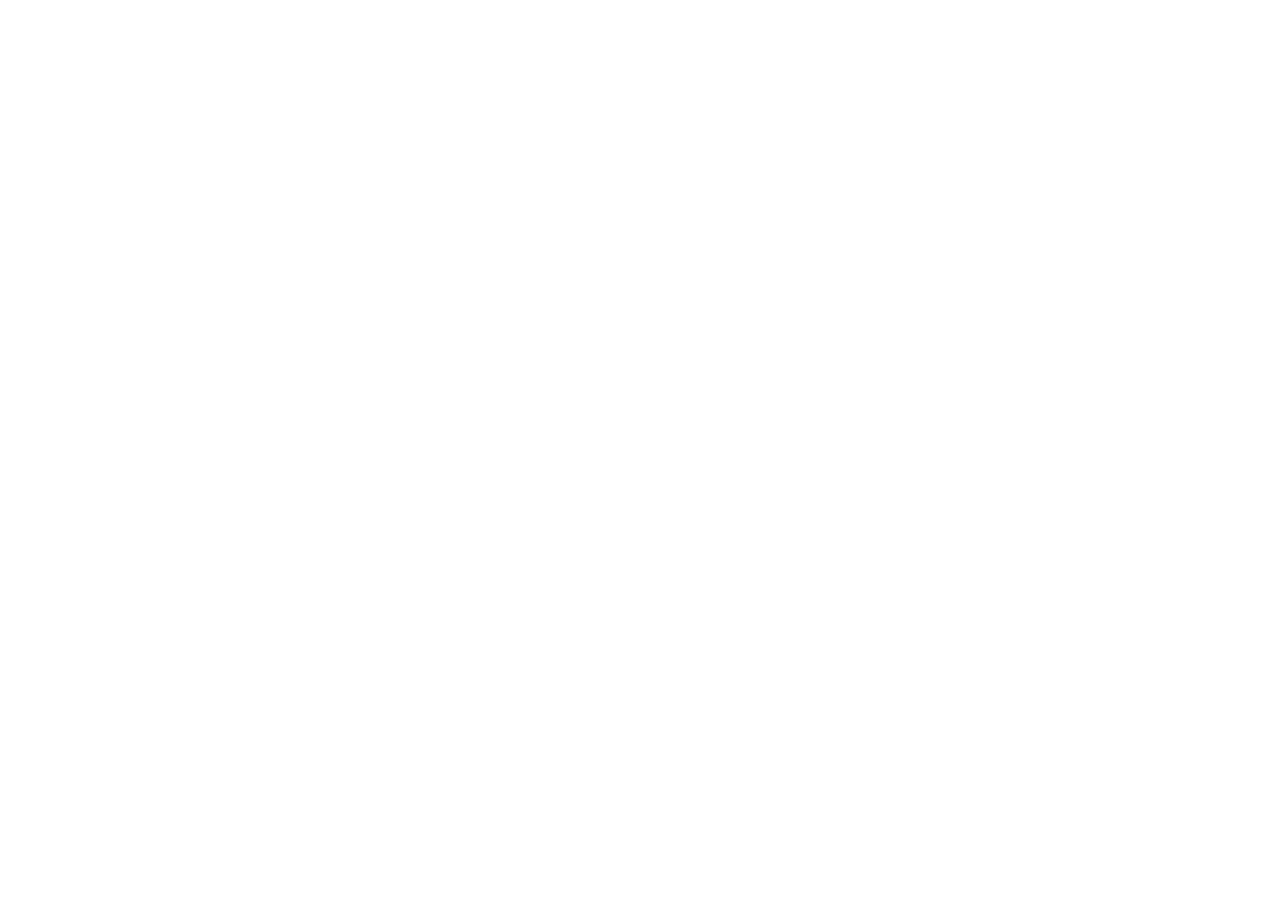
==== views/DeadDemons.html @ 8a97baab "." ====
<!DOCTYPE html>
<html lang="en">
<head>
    <meta charset="UTF-8">
    <meta http-equiv="X-UA-Compatible" content="IE=edge">
    <meta name="viewport" content="width=device-width, initial-scale=1.0">
    <title>Document</title>
</head>
<body>
    
</body>
</html>
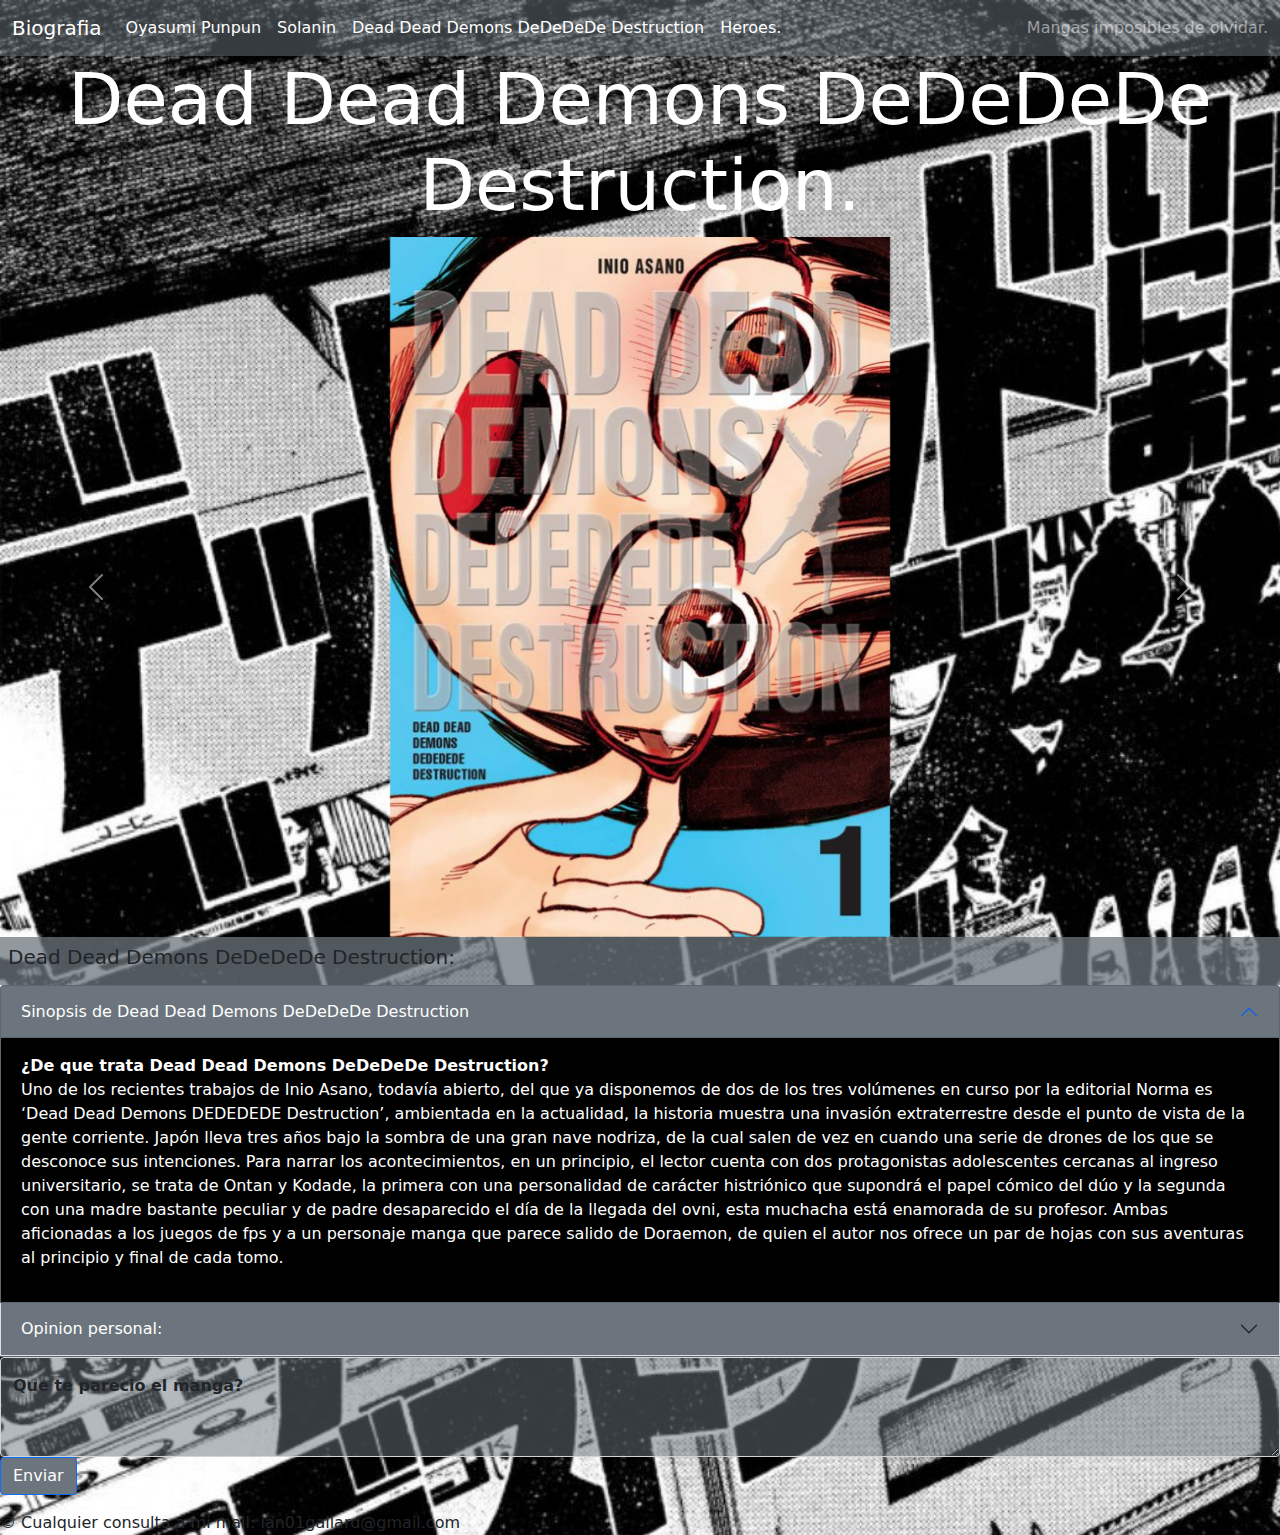
==== commit 46bade50: "." ====
--- a/views/DeadDemons.html
+++ b/views/DeadDemons.html
@@ -4,9 +4,126 @@
     <meta charset="UTF-8">
     <meta http-equiv="X-UA-Compatible" content="IE=edge">
     <meta name="viewport" content="width=device-width, initial-scale=1.0">
-    <title>Document</title>
-</head>
-<body>
-    
-</body>
-</html>+    <link rel="stylesheet" href="../css/bootstrap.min.css">
+    <link rel="stylesheet" href="../css/style.css">
+    <title>Dead Dead Demons DeDeDeDe Destruction</title>
+  </head>
+  <body class="bg-black parallaxDead">
+      <nav class="navbar navbar-expand-lg navbar-light bg-secondary bg-opacity-50">
+          <div class="container-fluid">
+            <a class="navbar-brand text-white" href="../index.html">Biografia</a>
+            <button class="navbar-toggler bg-light bg-opacity-25" type="button" data-bs-toggle="collapse" data-bs-target="#navbarText" aria-controls="navbarText" aria-expanded="false" aria-label="Toggle navigation">
+              <span class="navbar-toggler-icon"></span>
+            </button>
+            <div class="collapse navbar-collapse" id="navbarText">
+              <ul class="navbar-nav me-auto mb-2 mb-lg-0">
+                <li class="nav-item">
+                  <a class="nav-link active text-white" aria-current="page" href="./OyasumiPunpun.html">Oyasumi Punpun</a>
+                </li>
+                <li class="nav-item">
+                  <a class="nav-link text-white" href="./Solanin.html">Solanin</a>
+                </li>
+                <li class="nav-item">
+                  <a class="nav-link text-white" href="./DeadDemons.html">Dead Dead Demons DeDeDeDe Destruction</a>
+                </li>
+                <li class="nav-item">
+                  <a class="nav-link text-white" href="./Heroes.html">Heroes.</a>
+                </li>
+              </ul>
+              <span class="navbar-text text-white-50">
+                Mangas imposibles de olvidar.
+              </span>
+            </div>
+          </div>
+        </nav>
+        <h1 class="display-2 text-center text-white"> Dead Dead Demons DeDeDeDe Destruction. </h1>
+        <div id="carouselExampleFade" class="carousel slide carousel-fade" data-bs-ride="carousel">
+          <div class="carousel-inner">
+            <div class="carousel-item active">
+              <img src="../assets/img/CoverDead1.jpg" width="500px" class="d-block mx-auto" alt="...">
+            </div>
+            <div class="carousel-item">
+              <img src="../assets/img/CoverDead2.jpg" width="500px" class="d-block mx-auto" alt="...">
+            </div>
+            <div class="carousel-item">
+              <img src="../assets/img/CoverDead3.jpg" width="500px" class="d-block mx-auto" alt="...">
+            </div>
+            <div class="carousel-item">
+              <img src="../assets/img/CoverDead4.jpg" width="500px" class="d-block mx-auto" alt="...">
+            </div>
+            <div class="carousel-item">
+              <img src="../assets/img/CoverDead5.jpg" width="500px" class="d-block mx-auto" alt="...">
+            </div>
+            <div class="carousel-item">
+              <img src="../assets/img/CoverDead6.jpg" width="500px" class="d-block mx-auto" alt="...">
+            </div>
+            <div class="carousel-item">
+              <img src="../assets/img/CoverDead7.jpg" width="500px" class="d-block mx-auto" alt="...">
+            </div>
+            <div class="carousel-item">
+              <img src="../assets/img/CoverDead8.jpg" width="500px" class="d-block mx-auto" alt="...">
+            </div>
+            <div class="carousel-item">
+              <img src="../assets/img/CoverDead9.jpg" width="500px" class="d-block mx-auto" alt="...">
+            </div>
+            <div class="carousel-item">
+              <img src="../assets/img/CoverDead10.jpg" width="500px" class="d-block mx-auto" alt="...">
+            </div>
+          </div>
+          <button class="carousel-control-prev" type="button" data-bs-target="#carouselExampleFade" data-bs-slide="prev">
+            <span class="carousel-control-prev-icon" aria-hidden="true"></span>
+            <span class="visually-hidden">Previous</span>
+          </button>
+          <button class="carousel-control-next" type="button" data-bs-target="#carouselExampleFade" data-bs-slide="next">
+            <span class="carousel-control-next-icon" aria-hidden="true"></span>
+            <span class="visually-hidden">Next</span>
+          </button>
+        </div>
+  
+        <div class="d-flex p-2 bg-secondary bg-opacity-75"><h5>Dead Dead Demons DeDeDeDe Destruction:</h5></div>
+  
+        <div class="accordion" id="accordionPanelsStayOpenExample">
+          <div class="accordion-item bg-secondary">
+            <h2 class="accordion-header" id="panelsStayOpen-headingOne">
+              <button class="accordion-button bg-secondary text-white" type="button" data-bs-toggle="collapse" data-bs-target="#panelsStayOpen-collapseOne" aria-expanded="true" aria-controls="panelsStayOpen-collapseOne">
+                Sinopsis de Dead Dead Demons DeDeDeDe Destruction
+              </button>
+            </h2>
+            <div id="panelsStayOpen-collapseOne" class="accordion-collapse collapse show" aria-labelledby="panelsStayOpen-headingOne">
+              <div class="accordion-body bg-black">
+                <strong class="text-white">¿De que trata Dead Dead Demons DeDeDeDe Destruction?</strong> <p class="text-white">Uno de los recientes trabajos de Inio Asano, todavía abierto, del que ya disponemos de dos de los tres volúmenes en curso por la editorial Norma es ‘Dead Dead Demons DEDEDEDE Destruction’, ambientada en la actualidad, la historia muestra una invasión extraterrestre desde el punto de vista de la gente corriente. Japón lleva tres años bajo la sombra de una gran nave nodriza, de la cual salen de vez en cuando una serie de drones de los que se desconoce sus intenciones. Para narrar los acontecimientos, en un principio, el lector cuenta con dos protagonistas adolescentes cercanas al ingreso universitario, se trata de Ontan y Kodade, la primera con una personalidad de carácter histriónico que supondrá el papel cómico del dúo y la segunda con una madre bastante peculiar y de padre desaparecido el día de la llegada del ovni, esta muchacha está enamorada de su profesor. Ambas aficionadas a los juegos de fps y a un personaje manga que parece salido de Doraemon, de quien el autor nos ofrece un par de hojas con sus aventuras al principio y final de cada tomo.</p>
+              </div>
+            </div>
+          </div>
+          <div class="accordion-item">
+            <h2 class="accordion-header" id="panelsStayOpen-headingTwo">
+              <button class="accordion-button collapsed bg-secondary text-white" type="button" data-bs-toggle="collapse" data-bs-target="#panelsStayOpen-collapseTwo" aria-expanded="false" aria-controls="panelsStayOpen-collapseTwo">
+                Opinion personal:
+              </button>
+            </h2>
+            <div id="panelsStayOpen-collapseTwo" class="accordion-collapse collapse" aria-labelledby="panelsStayOpen-headingTwo">
+              <div class="accordion-body bg-black">
+                <strong class="text-white">Mi opinion personal es:</strong> <p class="text-white">Varias alumnas de instituto viven su día a día como tantas otras, o al menos eso intentan, ya que en el lugar donde habitan, su ciudad lleva ya algún tiempo siendo invadida por extraños platillos volantes, que permanecen en el cielo sin hacer nada. La población ha aprendido ya a convivir con ello, pero las preguntas no dejan de sucederse día a día: ¿planean algún tipo de invasión? ¿están simplemente estudiando a los humanos? ¿qué intenta lograr? ¿se marcharán algún día?
+                  Así, mientras tanto, nuestras protagonistas viven disfrutando la vida al máximo, a pesar de esa constante posible amenaza sobre sus cabezas.</p> 
+              </div>
+            </div>
+          </div>
+          <div class="accordion-item bg-secondary">
+            <h2 class="accordion-header" id="panelsStayOpen-headingThree">
+            </div>
+          </div>
+        </div>
+  
+        <div class="form-floating">
+          <textarea class="form-control bg-secondary bg-opacity-50" placeholder="Leave a comment here" id="floatingTextarea2" style="height: 100px"></textarea>
+          <label for="floatingTextarea2">
+             <strong> Que te parecio el manga?</strong> 
+          </label>
+          <div class="col-auto">
+              <button type="submit" class="btn btn-primary mb-3 bg-secondary">Enviar</button>
+            </div>
+          </div>
+        <script src="https://cdn.jsdelivr.net/npm/bootstrap@5.1.3/dist/js/bootstrap.bundle.min.js" integrity="sha384-ka7Sk0Gln4gmtz2MlQnikT1wXgYsOg+OMhuP+IlRH9sENBO0LRn5q+8nbTov4+1p" crossorigin="anonymous"></script>
+  </body>
+  <footer> © Cualquier consulta a mi mail: ian01gallard@gmail.com</footer>
+  </html>--- a/css/style.css
+++ b/css/style.css
@@ -0,0 +1,91 @@
+.parallax {
+    background-image: url("../assets/img/BackgroundHome.jpg");
+}
+
+.parallaxPunpun {
+    background-image: url("../assets/img/Background5.png");
+    background-repeat: repeat;
+    background-size: cover;
+    background-position: auto;
+    background-attachment: local
+}
+
+.parallaxHeroes {
+    background-image: url("../assets/img/Background1.png");
+    background-repeat: repeat;
+    background-size: cover;
+    background-position: auto;
+    background-attachment: local
+}
+
+.parallaxDead {
+    background-image: url("../assets/img/Background7.jpg");
+    background-repeat: repeat;
+    background-size: cover;
+    background-position: auto;
+    background-attachment: local
+}
+
+.parallaxSolanin {
+    background-image: url("../assets/img/Background3.png");
+    background-repeat: space;
+    background-size: auto;
+    background-position: auto;
+    background-attachment: local
+}
+
+/* .card-img {
+    overflow: hidden;
+}
+
+.card-img img {
+    transition: all 4 ease;
+}
+
+.card-img:hover img {
+    transform: scale(1.1);
+} */
+
+.section {
+    width: 100%;
+    display: flex;
+    justify-content: center;
+    align-items: center;
+}
+
+.box {
+    width: 33%;
+    text-align: center;
+    overflow: hidden;
+    position: relative;
+    margin: 1.5%;
+}
+
+.box img {
+    width: 100%;
+    height: 100%;
+    object-fit: cover;
+}
+
+.box .hover {
+    width: 0%;
+    height: 100%;
+    background-color: rgba(0, 0, 0, 0.466);
+    position: absolute;
+    top: 0;
+    display: flex;
+    justify-content: center;
+    align-items: center;
+    overflow: hidden;
+}
+
+.hover h3 {
+    color: aliceblue;
+    text-shadow: 1px black;
+    font-size: 20px;
+    text-transform: uppercase;
+}
+
+.box:hover .hover {
+    width: 100%;
+}
